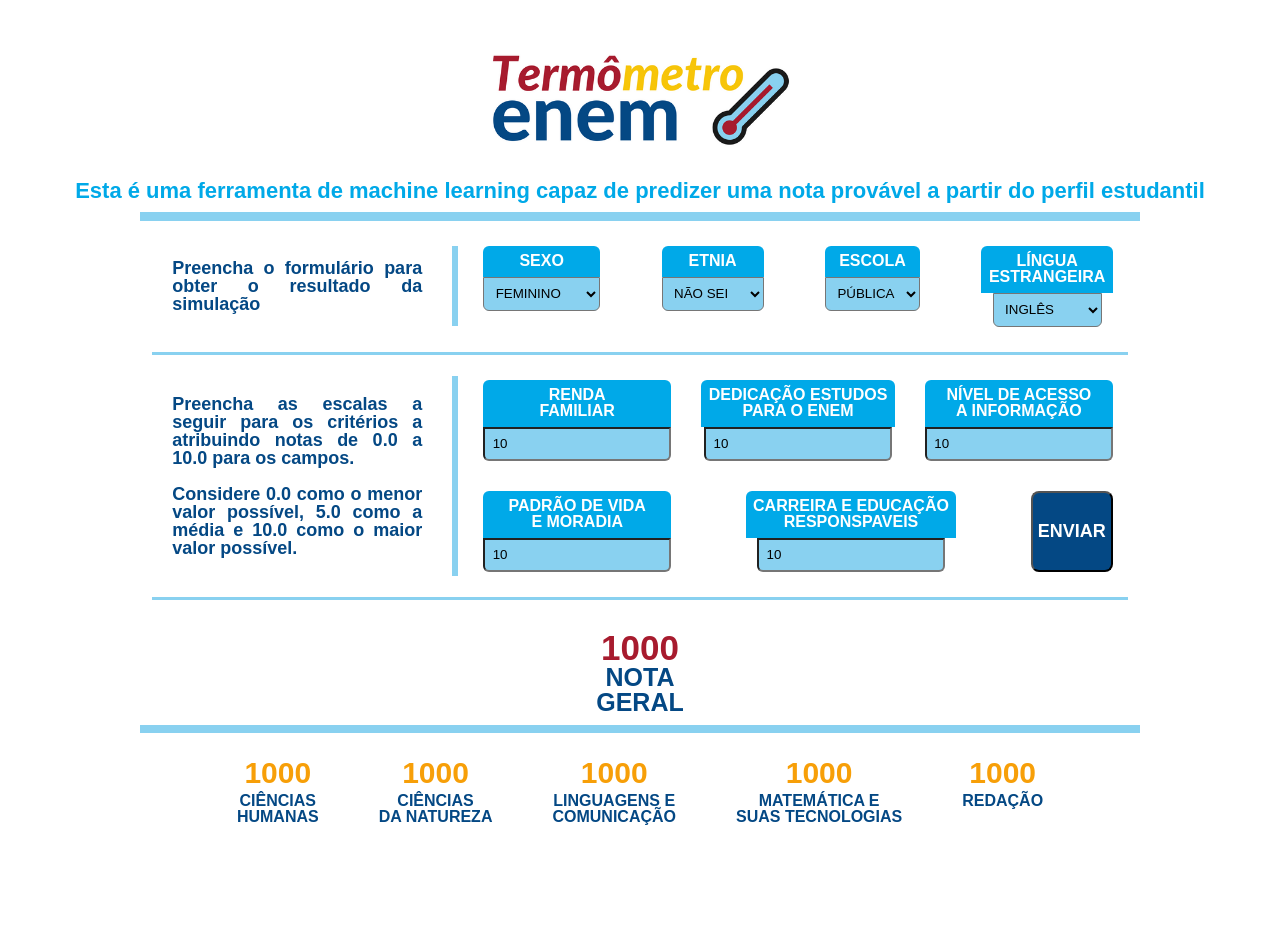
==== index.html @ bef74cf7 "change name" ====
<!DOCTYPE html>
<html lang="pt-br">

<head>
    <meta charset="UTF-8">
    <meta http-equiv="X-UA-Compatible" content="IE=edge">
    <meta name="viewport" content="width=device-width, initial-scale=1.0">
    <meta http-equiv="X-UA-Compatible" content="ie=edge">
    <meta http-equiv="content-type" content="application/vnd.ms-excel; charset=UTF-8">

    <!--ESTILOS GERAIS-->
    <link rel="stylesheet" href="codigo/css/reset.css">
    <link rel="stylesheet" href="codigo/css/base.css">

    <!--BODY-->
    <link rel="stylesheet" href="codigo/css/cabecalho.css">
    <link rel="stylesheet" href="codigo/css/form.css">
    <link rel="stylesheet" href="codigo/css/notas.css">


    <title>Termômetro Enem</title>
</head>

<body onload="iniciar();">

    <section id="cabecalho">
        <img id="logo" src='codigo/imgs/LOGO.png' style="width: 300px;">
        <div class="cabecalho_texto">
            Esta é uma ferramenta de machine learning capaz de predizer uma nota provável a partir do perfil estudantil
        </div>

    </section>
    <div class="wide_border"></div>
    <section id="form">
        <div class="form_container">
            <div class="form_container-desc">Preencha o formulário para obter o resultado da simulação
            </div>
            <div class="vertical_border1"></div>
            <div class="form_container-box">
                <div class="form_container-level">
                    <div class="form_box">
                        <div class="form_desc">SEXO</div>
                        <select class="form_input" name="entrada">
                            <option value="0">FEMININO</option>
                            <option value="1">MASCULINO</option>
                        </select>
                    </div>
                    <div class="form_box">
                        <div class="form_desc">ETNIA</div>
                        <select class="form_input" name="entrada">
                            <option value="0">NÃO SEI</option>
                            <option value="1">BRANCA</option>
                            <option value="2">PRETA</option>
                            <option value="3">PARDA</option>
                            <option value="4">AMARELA</option>
                            <option value="5">INDÍGENA</option>
                        </select>
                    </div>
                    <div class="form_box">
                        <div class="form_desc">ESCOLA</div>
                        <select class="form_input" name="entrada">
                            <option value="2">PÚBLICA</option>
                            <option value="3">PRIVADA</option>
                        </select>
                    </div>
                    <div class="form_box">
                        <div class="form_desc">LÍNGUA<BR>ESTRANGEIRA</div>
                        <select class="form_input" name="entrada">
                            <option value="0">INGLÊS</option>
                            <option value="1">ESPANHOL</option>
                        </select>
                    </div>
                </div>
            </div>
        </div>
        <div class="thin_border"></div>
        <div class="form_container">
            <div class="form_container-desc">Preencha as escalas a seguir para os critérios a atribuindo notas de
                0.0 a
                10.0 para os campos.<br><br>Considere 0.0 como o menor valor possível, 5.0 como a média e 10.0 como
                o
                maior valor possível.</div>
            <div class="vertical_border2"></div>
            <div class="form_container-box">
                <div class="form_container-level">
                    <div class="form_box">
                        <div class="form_desc">RENDA<br>FAMILIAR</div>
                        <input name="entrada" class="form_input" type="number" id="numero" name="numero" step="any"
                            value="10">
                    </div>

                    <div class="form_box">
                        <div class="form_desc">DEDICAÇÃO ESTUDOS<BR>PARA O ENEM</div>
                        <input name="entrada" class="form_input" type="number" id="numero" name="numero" step="any"
                            value="10">
                    </div>
                    <div class="form_box">
                        <div class="form_desc">NÍVEL DE ACESSO<BR>A INFORMAÇÃO</div>
                        <input name="entrada" class="form_input" type="number" id="numero" name="numero" step="any"
                            value="10">
                    </div>
                </div>
                <div class="form_container-level">
                    <div class="form_box">
                        <div class="form_desc">PADRÃO DE VIDA<BR>E MORADIA</div>
                        <input name="entrada" class="form_input" type="number" id="numero" name="numero" step="any"
                            value="10">
                    </div>
                    <div class="form_box">
                        <div class="form_desc">CARREIRA E EDUCAÇÃO<BR>RESPONSPAVEIS</div>
                        <input name="entrada" class="form_input" type="number" id="numero" name="numero" step="any"
                            value="10">
                    </div>
                    <button id="submit">ENVIAR</button>
                </div>
            </div>

        </div>
        <div class="thin_border"></div>
        </div>
    </section>
    <section id="media">
        <div class="nota_geral-box">
            <div id='geral' class="nota_geral-nota">1000</div>
            <div class="nota_geral-desc">NOTA<BR>GERAL</div>
        </div>
    </section>
    <div class="wide_border"></div>
    <section id="areas">
        <div class="nota_area-box">
            <div class="nota_area">
                <div class="nota_area-nota" name="saida">1000</div>
                <div class="nota_area-desc">CIÊNCIAS<BR>HUMANAS</div>
            </div>
            <div class="nota_area">
                <div class="nota_area-nota" name="saida">1000</div>
                <div class="nota_area-desc">CIÊNCIAS<BR>DA NATUREZA</div>
            </div>
            <div class="nota_area">
                <div class="nota_area-nota" name="saida">1000</div>
                <div class="nota_area-desc">LINGUAGENS E<BR>COMUNICAÇÃO</div>
            </div>
            <div class="nota_area">
                <div class="nota_area-nota" name="saida">1000</div>
                <div class="nota_area-desc">MATEMÁTICA E<BR>SUAS TECNOLOGIAS</div>
            </div>
            <div class="nota_area">
                <div class="nota_area-nota" name="saida">1000</div>
                <div class="nota_area-desc">REDAÇÃO</div>
            </div>
        </div>
    </section>
    <section id="rodape"></section>

    </section>

    <script src="codigo/js/main.js"></script>
</body>

</html>
---- codigo/css/base.css ----
:root {
    --branco: #ffffff;

    --automatico: #272727;

    --azulForte: #044884;

    --azul: #00A9E8;

    --azulClaro: #89D1F0;

    --amarelo: #F79F08;

    --vermelho: #A71B2E;

    --titulo: 'Roboto', sans-serif;

    --texto: 'Calibri', sans-serif;

}

html,
body {
    height: 100%;
    margin: 0;
}

body {
    background-color: var(--branco);
    display: flex;
    flex-direction: column;
    align-items: center;
    max-width: 1400px;
    margin: 0 auto;
    padding: 20px;
}

.wide_border {
    background-color: var(--azulClaro);
    height: 8.5px;
    margin: 10px 0;
    width: 100%;
    max-width: 1000px;
}

.thin_border {

    background-color: var(--azulClaro);
    height: 3px;
    margin: 10px 0;
    width: 100%;
}

.vertical_border1,
.vertical_border2 {
    background-color: var(--azulClaro);
    margin: 10px;
    padding: 40px 3px;
}

.vertical_border2 {
    padding: 100px 3px;
}
---- codigo/css/cabecalho.css ----
#logo {
    display: block;
    margin: 0 auto;
    padding-top: 10px;
}

.cabecalho_texto {
    color: var(--azul);
    font-size: 22px;
    font-weight: bolder;
    font-family: var(--texto);
    max-width: 1400px;
}
---- codigo/css/form.css ----
#form {
    width: auto;
}

.form_frame {
    width: 100%;
    max-width: 1400px;
}

.form_container {
    display: flex;
    flex-direction: row;
    align-items: center;
    text-align: center;
}

.form_container-box {
    align-items: center;
    display: flex;
    flex-direction: column;
    width: 100%;
}

.form_container-level {
    display: inline-flex;
    justify-content: space-between;
    width: 100%;
}

.form_container-desc {
    color: var(--azulForte);
    font-size: 18px;
    font-family: var(--texto);
    font-weight: bolder;
    padding: 20px;
    text-align: justify;
    max-width: 250px;

}



.form_box {
    font-family: var(--texto);
    font-weight: bold;
    margin: 15PX;
    width: fit-content;
}

.form_desc {

    background-color: var(--azul);
    border-top-left-radius: 6px;
    border-top-right-radius: 6px;
    color: var(--branco);
    padding: 7.5px;
}

.form_input {
    background-color: var(--azulClaro);
    border-bottom-left-radius: 6px;
    border-bottom-right-radius: 6px;
    color: black;
    padding: 7.5px;
}

#submit {
    background-color: var(--azulForte);
    border-radius: 8px;
    color: var(--branco);
    font-family: var(--titulo);
    font-size: 18px;
    font-weight: bold;
    margin: 15px;
    padding: 5px;
    transition: 0.1s;
}

#submit:hover {

    cursor: pointer;
    font-size: 19px;
}
---- codigo/css/notas.css ----
.nota_geral-box {
    display: flex;
    flex-direction: column;
    font-family: var(--titulo);
    font-weight: bolder;
    margin-top: 20px;
    text-align: center;
}

.nota_geral-nota {

    color: var(--vermelho);
    font-size: 35px;
}

.nota_geral-desc {
    color: var(--azulForte);
    font-size: 25px;
}

#areas {
    max-width: 1400px;
}

.nota_area-box {
    display: inline-flex;
    justify-content: space-between;
    margin: 15px auto;
}

.nota_area {
    display: flex;
    flex-direction: column;
    align-items: center;
    margin: 0 30px;
    text-align: center;
}

.nota_area-nota,
.nota_area-desc {
    font-family: var(--titulo);
    font-weight: bolder;
}

.nota_area-nota {
    color: var(--amarelo);
    font-size: 30px;
}

.nota_area-desc {
    color: var(--azulForte);
    margin-top: 5px;
}
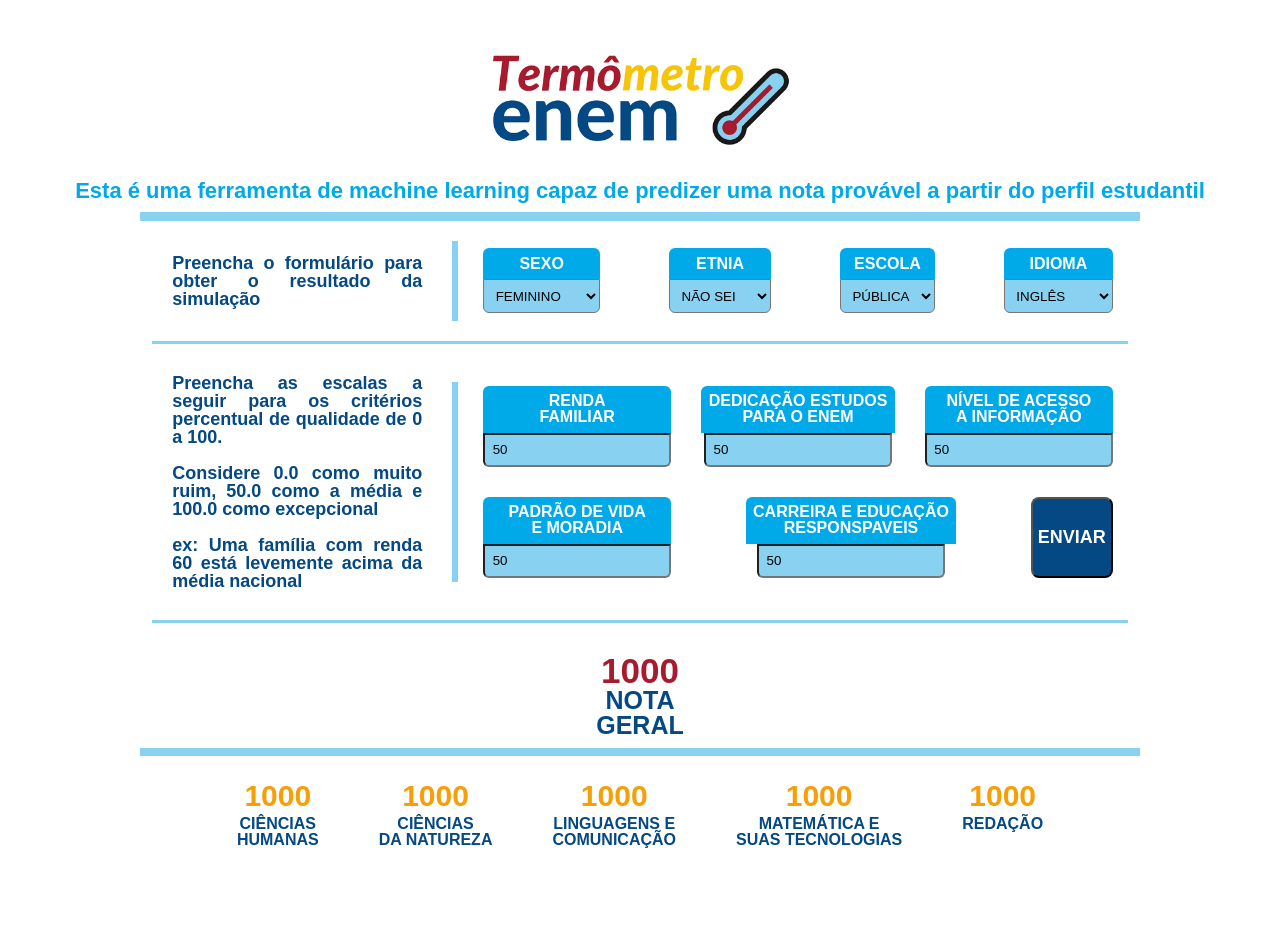
==== commit b695d8c8: "SMALL FIXES" ====
--- a/index.html
+++ b/index.html
@@ -64,7 +64,7 @@
                         </select>
                     </div>
                     <div class="form_box">
-                        <div class="form_desc">LÍNGUA<BR>ESTRANGEIRA</div>
+                        <div class="form_desc">IDIOMA</div>
                         <select class="form_input" name="entrada">
                             <option value="0">INGLÊS</option>
                             <option value="1">ESPANHOL</option>
@@ -75,41 +75,41 @@
         </div>
         <div class="thin_border"></div>
         <div class="form_container">
-            <div class="form_container-desc">Preencha as escalas a seguir para os critérios a atribuindo notas de
-                0.0 a
-                10.0 para os campos.<br><br>Considere 0.0 como o menor valor possível, 5.0 como a média e 10.0 como
-                o
-                maior valor possível.</div>
+            <div class="form_container-desc">
+                Preencha as escalas a seguir para os critérios percentual de qualidade de 0 a 100.
+                <br><br>Considere 0.0 como muito ruim, 50.0 como a média e 100.0 como excepcional<br><br>
+                ex: Uma família com renda 60 está levemente acima da média nacional
+            </div>
             <div class="vertical_border2"></div>
             <div class="form_container-box">
                 <div class="form_container-level">
                     <div class="form_box">
                         <div class="form_desc">RENDA<br>FAMILIAR</div>
                         <input name="entrada" class="form_input" type="number" id="numero" name="numero" step="any"
-                            value="10">
+                            value="50">
                     </div>
 
                     <div class="form_box">
                         <div class="form_desc">DEDICAÇÃO ESTUDOS<BR>PARA O ENEM</div>
                         <input name="entrada" class="form_input" type="number" id="numero" name="numero" step="any"
-                            value="10">
+                            value="50">
                     </div>
                     <div class="form_box">
                         <div class="form_desc">NÍVEL DE ACESSO<BR>A INFORMAÇÃO</div>
                         <input name="entrada" class="form_input" type="number" id="numero" name="numero" step="any"
-                            value="10">
+                            value="50">
                     </div>
                 </div>
                 <div class="form_container-level">
                     <div class="form_box">
                         <div class="form_desc">PADRÃO DE VIDA<BR>E MORADIA</div>
                         <input name="entrada" class="form_input" type="number" id="numero" name="numero" step="any"
-                            value="10">
+                            value="50">
                     </div>
                     <div class="form_box">
                         <div class="form_desc">CARREIRA E EDUCAÇÃO<BR>RESPONSPAVEIS</div>
                         <input name="entrada" class="form_input" type="number" id="numero" name="numero" step="any"
-                            value="10">
+                            value="50">
                     </div>
                     <button id="submit">ENVIAR</button>
                 </div>
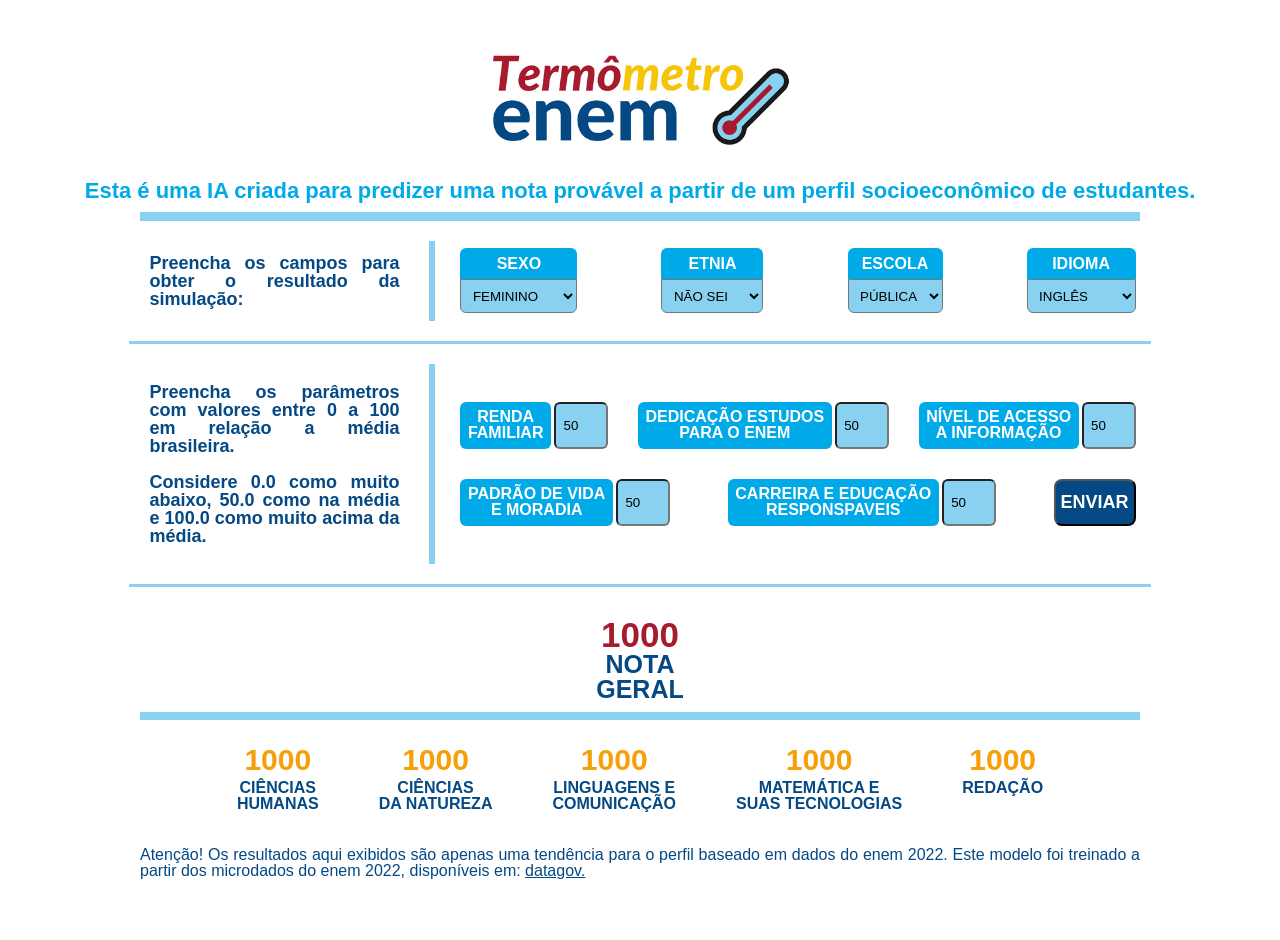
==== commit 1ae20cc5: "AJUSTE DE RESPONSIVIDADE" ====
--- a/index.html
+++ b/index.html
@@ -16,6 +16,7 @@
     <link rel="stylesheet" href="codigo/css/cabecalho.css">
     <link rel="stylesheet" href="codigo/css/form.css">
     <link rel="stylesheet" href="codigo/css/notas.css">
+    <link rel="stylesheet" href="codigo/css/rodape.css">
 
 
     <title>Termômetro Enem</title>
@@ -26,14 +27,14 @@
     <section id="cabecalho">
         <img id="logo" src='codigo/imgs/LOGO.png' style="width: 300px;">
         <div class="cabecalho_texto">
-            Esta é uma ferramenta de machine learning capaz de predizer uma nota provável a partir do perfil estudantil
+            Esta é uma IA criada para predizer uma nota provável a partir de um perfil socioeconômico de estudantes.
         </div>
 
     </section>
     <div class="wide_border"></div>
     <section id="form">
         <div class="form_container">
-            <div class="form_container-desc">Preencha o formulário para obter o resultado da simulação
+            <div class="form_container-desc">Preencha os campos para obter o resultado da simulação:
             </div>
             <div class="vertical_border1"></div>
             <div class="form_container-box">
@@ -76,39 +77,38 @@
         <div class="thin_border"></div>
         <div class="form_container">
             <div class="form_container-desc">
-                Preencha as escalas a seguir para os critérios percentual de qualidade de 0 a 100.
-                <br><br>Considere 0.0 como muito ruim, 50.0 como a média e 100.0 como excepcional<br><br>
-                ex: Uma família com renda 60 está levemente acima da média nacional
+                Preencha os parâmetros com valores entre 0 a 100 em relação a média brasileira.
+                <br><br>Considere 0.0 como muito abaixo, 50.0 como na média e 100.0 como muito acima da média.
             </div>
             <div class="vertical_border2"></div>
             <div class="form_container-box">
                 <div class="form_container-level">
-                    <div class="form_box">
-                        <div class="form_desc">RENDA<br>FAMILIAR</div>
-                        <input name="entrada" class="form_input" type="number" id="numero" name="numero" step="any"
+                    <div class="form_box2">
+                        <div class="form_desc2">RENDA<br>FAMILIAR</div>
+                        <input name="entrada" class="form_input2" type="number" id="numero" name="numero" step="any"
                             value="50">
                     </div>
 
-                    <div class="form_box">
-                        <div class="form_desc">DEDICAÇÃO ESTUDOS<BR>PARA O ENEM</div>
-                        <input name="entrada" class="form_input" type="number" id="numero" name="numero" step="any"
+                    <div class="form_box2">
+                        <div class="form_desc2">DEDICAÇÃO ESTUDOS<BR>PARA O ENEM</div>
+                        <input name="entrada" class="form_input2" type="number" id="numero" name="numero" step="any"
                             value="50">
                     </div>
-                    <div class="form_box">
-                        <div class="form_desc">NÍVEL DE ACESSO<BR>A INFORMAÇÃO</div>
-                        <input name="entrada" class="form_input" type="number" id="numero" name="numero" step="any"
+                    <div class="form_box2">
+                        <div class="form_desc2">NÍVEL DE ACESSO<BR>A INFORMAÇÃO</div>
+                        <input name="entrada" class="form_input2" type="number" id="numero" name="numero" step="any"
                             value="50">
                     </div>
                 </div>
                 <div class="form_container-level">
-                    <div class="form_box">
-                        <div class="form_desc">PADRÃO DE VIDA<BR>E MORADIA</div>
-                        <input name="entrada" class="form_input" type="number" id="numero" name="numero" step="any"
+                    <div class="form_box2">
+                        <div class="form_desc2">PADRÃO DE VIDA<BR>E MORADIA</div>
+                        <input name="entrada" class="form_input2" type="number" id="numero" name="numero" step="any"
                             value="50">
                     </div>
-                    <div class="form_box">
-                        <div class="form_desc">CARREIRA E EDUCAÇÃO<BR>RESPONSPAVEIS</div>
-                        <input name="entrada" class="form_input" type="number" id="numero" name="numero" step="any"
+                    <div class="form_box2">
+                        <div class="form_desc2">CARREIRA E EDUCAÇÃO<BR>RESPONSPAVEIS</div>
+                        <input name="entrada" class="form_input2" type="number" id="numero" name="numero" step="any"
                             value="50">
                     </div>
                     <button id="submit">ENVIAR</button>
@@ -150,7 +150,14 @@
             </div>
         </div>
     </section>
-    <section id="rodape"></section>
+    <section id="rodape">
+        <h3 class="disclaimer">Atenção! Os resultados aqui exibidos são apenas uma tendência para o perfil baseado
+            em dados do enem 2022. Este modelo foi treinado a partir dos microdados do enem 2022, disponíveis em:
+            <a class='link' href='https://www.gov.br/inep/pt-br/acesso-a-informacao/dados-abertos/microdados/enem'>
+                datagov.
+            </a>
+        </h3>
+    </section>
 
     </section>
 
--- a/codigo/css/base.css
+++ b/codigo/css/base.css
@@ -60,4 +60,44 @@
 
 .vertical_border2 {
     padding: 100px 3px;
+}
+
+@media (max-width: 1000px) {
+    body {
+        max-width: 500px;
+        margin: 0 auto;
+        padding: 10px;
+    }
+
+    .wide_border,
+    .wide_border {
+        width: auto;
+        max-width: 500px;
+    }
+
+    .vertical_border1,
+    .vertical_border2 {
+        margin: 0;
+        padding: 0;
+    }
+}
+
+@media (max-width: 400px) {
+    body {
+        max-width: 350px;
+        margin: 0 auto;
+        padding: 10px;
+    }
+
+    .wide_border,
+    .wide_border {
+        width: auto;
+        max-width: 350px;
+    }
+
+    .vertical_border1,
+    .vertical_border2 {
+        margin: 0px;
+        padding: 0px;
+    }
 }
--- a/codigo/css/cabecalho.css
+++ b/codigo/css/cabecalho.css
@@ -10,4 +10,21 @@
     font-weight: bolder;
     font-family: var(--texto);
     max-width: 1400px;
+}
+
+@media (max-width: 400px) {
+
+    #logo {
+        display: block;
+        margin: 0 auto;
+        padding-top: 10px;
+        transform: scale(0.70);
+    }
+
+    .cabecalho_texto {
+
+        font-size: 15px;
+        max-width: 300px;
+        text-align: justify;
+    }
 }
--- a/codigo/css/form.css
+++ b/codigo/css/form.css
@@ -38,30 +38,55 @@
 
 }
 
-
-
-.form_box {
+.form_box,
+.form_box2 {
     font-family: var(--texto);
     font-weight: bold;
     margin: 15PX;
+}
+
+.form_box {
     width: fit-content;
 }
 
-.form_desc {
+.form_box2 {
+    display: flex;
+    flex-direction: row;
+}
+
+.form_desc,
+.form_desc2 {
 
     background-color: var(--azul);
-    border-top-left-radius: 6px;
-    border-top-right-radius: 6px;
     color: var(--branco);
     padding: 7.5px;
 }
 
+.form_desc {
+    border-top-left-radius: 6px;
+    border-top-right-radius: 6px;
+}
+
+.form_desc2 {
+    border-radius: 6px;
+    margin-right: 3px;
+}
+
+.form_input,
+.form_input2 {
+    background-color: var(--azulClaro);
+    color: black;
+    padding: 7.5px;
+}
+
 .form_input {
-    background-color: var(--azulClaro);
     border-bottom-left-radius: 6px;
     border-bottom-right-radius: 6px;
-    color: black;
-    padding: 7.5px;
+}
+
+.form_input2 {
+    border-radius: 6px;
+    width: 35px;
 }
 
 #submit {
@@ -80,4 +105,49 @@
 
     cursor: pointer;
     font-size: 19px;
+}
+
+@media (max-width: 1000px) {
+    .form_frame {
+        max-width: 600px;
+    }
+
+    .form_container {
+        flex-direction: column;
+    }
+
+    .form_container-desc {
+        color: var(--azul);
+        font-size: 22px;
+        padding: 5px;
+        text-align: center;
+        max-width: 300px;
+    }
+}
+
+@media (max-width: 400px) {
+
+    .form_frame {
+        max-width: 350px;
+    }
+
+    .form_container-desc {
+        font-size: 15px;
+    }
+
+    .form_container-desc {
+        color: var(--azul);
+        font-size: 15px;
+        padding: 5px;
+        text-align: justify;
+        max-width: 300px;
+    }
+
+    .form_container-level {
+        display: flex;
+        flex-wrap: wrap;
+        flex-direction: row;
+        justify-content: space-evenly;
+        width: 100%;
+    }
 }
--- a/codigo/css/notas.css
+++ b/codigo/css/notas.css
@@ -50,4 +50,29 @@
 .nota_area-desc {
     color: var(--azulForte);
     margin-top: 5px;
+}
+
+@media (max-width: 400px) {
+    .nota_area-box {
+        display: flex;
+        flex-wrap: wrap;
+        flex-direction: row;
+        justify-content: space-evenly;
+        margin: none;
+    }
+
+    .nota_area {
+        display: flex;
+        flex-direction: column;
+        margin: 15px 10px;
+        text-align: center;
+    }
+
+    .nota_area-nota {
+        font-size: 25px;
+    }
+
+    .nota_area-desc {
+        font-size: 16px;
+    }
 }
--- a/codigo/css/rodape.css
+++ b/codigo/css/rodape.css
@@ -0,0 +1,15 @@
+#rodape {
+
+    color: var(--azulForte);
+    font-family: var(--texto);
+    font-size: 16px;
+    margin-top: 20px;
+    text-align: justify;
+    width: 100%;
+    max-width: 1000px;
+}
+
+.link {
+
+    text-decoration: underline;
+}
